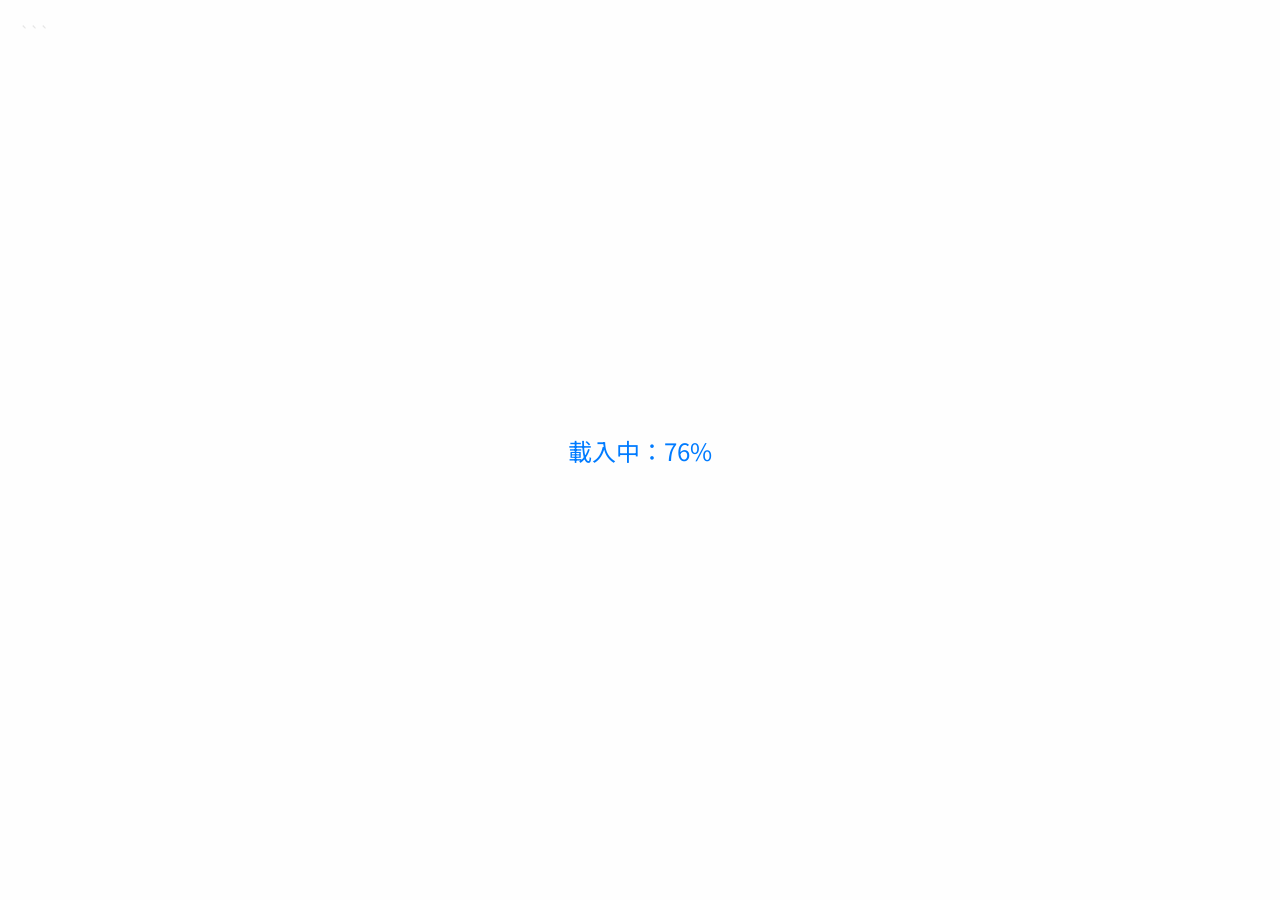
==== src/index.html @ 43b44c0f "update" ====
<!DOCTYPE html>
<html lang="zh-TW">
<head>
    <meta charset="UTF-8">
    <meta name="viewport" content="width=device-width, initial-scale=1.0">
    <title>高雄 YouBike 站點搜尋</title>
    <link href="https://fonts.googleapis.com/css2?family=Noto+Sans+TC:wght@400;500;700&display=swap" rel="stylesheet">
    <link rel="manifest" href="/public/manifest.json">
    <script>
        if ('serviceWorker' in navigator) {
            window.addEventListener('load', function() {
                navigator.serviceWorker.register('/public/service-worker.js')
                .then(function(registration) {
                    console.log('Service Worker registered with scope:', registration.scope);
                })
                .catch(function(error) {
                    console.error('Service Worker registration failed:', error);
                });
            });
        }
    </script>
    <style>
        body {
            font-family: 'Noto Sans TC', Arial, sans-serif;
            margin: 20px;
            background: #f4f4f4;
            transition: background 0.5s ease, color 0.5s ease;
        }
        h1 {
            color: #007BFF;
            text-align: center;
            margin-bottom: 20px;
        }
        #searchContainer {
            display: flex;
            align-items: center;
            margin-left: auto;
            margin-right: auto;
            max-width: 500px;
            width: 100%;
        }
        #keyword {
            padding: 10px;
            width: calc(100% - 120px);
            max-width: 400px;
            border: 1px solid #ccc;
            border-radius: 5px 0 0 5px;
            margin-right: 0;
            font-size: 16px;
            box-shadow: inset 0 1px 3px rgba(0,0,0,0.1);
            word-wrap: break-word;
            overflow-wrap: break-word;
            display: block;
        }
        #keyword:focus {
            outline: none;
            border-color: #007BFF;
            box-shadow: 0 0 5px rgba(0,123,255,0.5);
        }
        button {
            padding: 10px 20px;
            background-color: #007BFF;
            color: white;
            border: none;
            border-radius: 0 5px 5px 0;
            cursor: pointer;
            font-size: 16px;
            transition: background-color 0.3s ease;
            box-shadow: 0 2px 5px rgba(0,0,0,0.2);
            margin-left: 0;
            width: auto;
            min-width: 50px;
            text-align: center;
            display: block;
        }
        button:hover {
            background-color: #0056b3;
        }
        #results {
            margin-top: 20px;
            display: flex;
            flex-wrap: wrap;
            gap: 20px;
            justify-content: center;
        }
        .station {
            background-color: white;
            border: 1px solid #e0e0e0;
            padding: 20px;
            border-radius: 10px;
            margin-bottom: 10px;
            width: calc(33% - 20px);
            min-width: 250px;
            box-shadow: 0 4px 8px rgba(0,0,0,0.1);
            transition: transform 0.2s ease, box-shadow 0.2s ease;
            word-wrap: break-word;
            overflow-wrap: break-word;
            cursor: pointer;
            position: relative;
        }
        .station:hover {
            transform: translateY(-5px);
            box-shadow: 0 6px 12px rgba(0,0,0,0.2);
        }
        .station h3 {
            margin: 0 0 10px 0;
            color: #007BFF;
            font-size: 1.2em;
            word-wrap: break-word;
            overflow-wrap: break-word;
        }
        .station p {
            margin: 0 0 5px 0;
            color: #555;
            font-size: 1em;
            word-wrap: break-word;
            overflow-wrap: break-word;
        }
        .station .pin-button {
            position: absolute;
            top: 10px;
            right: 10px;
            font-size: 24px;
            background: none;
            border: none;
            cursor: pointer;
            color: #007BFF;
            transition: transform 0.2s ease, color 0.2s ease;
            width: auto;
            height: auto;
            border-radius: 0;
            display: inline;
        }
        .station .pin-button:hover {
            transform: scale(1.2);
            color: #0056b3;
        }
        .station .pin-button.pinned {
            color: #FFD700;
        }
        #loading {
            position: fixed;
            top: 50%;
            left: 50%;
            transform: translate(-50%, -50%);
            padding: 20px;
            background: rgba(255, 255, 255, 0.8);
            border-radius: 5px;
            font-size: 1.2em;
            z-index: 10;
            display: none;
            opacity: 0;
            transition: opacity 0.5s ease;
        }
        #loading.show {
            opacity: 1;
            display: block;
        }
        .overlay {
            position: fixed;
            top: 0;
            left: 0;
            width: 100%;
            height: 100%;
            background-color: rgba(0, 0, 0, 0.5);
            z-index: 999;
            display: none;
        }
        .overlay.show {
            display: block;
        }
        .modal {
            position: fixed;
            top: 50%;
            left: 50%;
            transform: translate(-50%, -50%);
            background-color: white;
            padding: 20px;
            border-radius: 10px;
            box-shadow: 0 4px 8px rgba(0, 0, 0, 0.2);
            z-index: 1000;
            text-align: center;
            display: none;
        }
        .modal.show {
            display: block;
        }
        .modal button {
            margin-top: 10px;
            padding: 10px 20px;
            background-color: #007BFF;
            color: white;
            border: none;
            border-radius: 5px;
            cursor: pointer;
            font-size: 16px;
            transition: background-color 0.3s ease;
        }
        .modal button:hover {
            background-color: #0056b3;
        }

        body.dark-mode {
            background: #333;
            color: #ffffff;
            transition: background 0.5s ease, color 0.5s ease;
        }
        body.dark-mode h1 {
            color: #90CAF9;
        }
        body.dark-mode #keyword {
            background-color: #1e1e1e;
            color: #ffffff;
            border-color: #90caf9;
        }
        body.dark-mode #keyword:focus {
            box-shadow: 0 0 5px rgba(144, 202, 249, 0.5);
        }
        body.dark-mode button {
            background-color: #90caf9;
            color: #121212;
        }
        body.dark-mode button:hover {
            background-color: #64b5f6;
        }
        body.dark-mode .station {
            background-color: #444;
            border-color: #555;
            color: #ffffff;
        }
        body.dark-mode .station h3 {
            color: #90CAF9;
        }
        body.dark-mode .station p {
            color: #cccccc;
        }
        body.dark-mode .modal {
            background-color: #333;
            color: #ffffff;
        }
        body.dark-mode .overlay {
            background-color: rgba(0, 0, 0, 0.8);
        }
        body.dark-mode #loading {
            background: #ffffff;
            color: #000000;
        }
        body.dark-mode #loadingOverlay {
            background-color: rgba(51, 51, 51, 0.9);
        }
        body.dark-mode #loadingText {
            color: #ffffff;
        }

        #toggleDarkMode {
            position: fixed;
            bottom: 20px;
            right: 20px;
            z-index: 1000;
            width: 50px;
            height: 50px;
            background: linear-gradient(135deg, #007BFF, #0056b3);
            color: white;
            border: none;
            border-radius: 50%;
            cursor: pointer;
            box-shadow: 0 4px 8px rgba(0, 0, 0, 0.2);
            display: flex;
            align-items: center;
            justify-content: center;
            font-size: 24px;
            transition: background 0.3s ease, transform 0.2s ease;
        }
        #toggleDarkMode:hover {
            background: linear-gradient(135deg, #0056b3, #003f7f);
            transform: scale(1.1);
        }
        body.dark-mode #toggleDarkMode {
            background: linear-gradient(135deg, #90caf9, #64b5f6);
            color: #121212;
        }
        body.dark-mode #toggleDarkMode:hover {
            background: linear-gradient(135deg, #64b5f6, #42a5f5);
        }

        @media (max-width: 768px) {
            .station {
                width: calc(50% - 20px);
            }
            #keyword {
                width: 100%;
                margin-right: 0;
                margin-bottom: 10px;
                border-radius: 5px 5px 0 0;
                display: block;
            }
            button {
                width: 100%;
                border-radius: 0 0 5px 5px;
                display: block;
            }
            #searchContainer {
                flex-direction: column;
            }
            #results {
                gap: 10px;
            }
            .station{
                margin-bottom: 10px;
            }
        }
        @media (max-width: 480px) {
            .station {
                width: 100%;
            }
        }
        #loadingOverlay {
            position: fixed;
            top: 0;
            left: 0;
            width: 100%;
            height: 100%;
            background-color: rgba(255, 255, 255, 0.9);
            display: flex;
            justify-content: center;
            align-items: center;
            z-index: 10000;
            transition: opacity 0.5s ease;
        }
        #loadingContent {
            display: flex;
            flex-direction: column;
            align-items: center;
            justify-content: center;
        }
        #loadingText {
            font-size: 1.5em;
            color: #007BFF;
            text-align: center;
        }
        /* 新增滑動開關樣式 */
        .switch {
            position: relative;
            display: inline-block;
            width: 50px;
            height: 24px;
        }
        .switch input {
            opacity: 0;
            width: 0;
            height: 0;
        }
        .slider {
            position: absolute;
            cursor: pointer;
            top: 0;
            left: 0;
            right: 0;
            bottom: 0;
            background-color: #ccc;
            transition: .4s;
            border-radius: 24px;
        }
        .slider:before {
            position: absolute;
            content: "";
            height: 18px;
            width: 18px;
            left: 3px;
            bottom: 3px;
            background-color: white;
            transition: .4s;
            border-radius: 50%;
        }
        input:checked + .slider {
            background-color: #007BFF;
        }
        input:checked + .slider:before {
            transform: translateX(26px);
        }
    </style>
</head>
<body>
    <div id="loadingOverlay">
        <div id="loadingContent">
            <p id="loadingText">載入中</p>
        </div>
    </div>
    <div id="mainContent" style="display:none;">
        <h1>高雄 YouBike 搜尋</h1>
        <div id="searchContainer">
            <input type="text" id="keyword" placeholder="請輸入站點名稱、區域或地址" value="">
            <button id="searchButton">搜尋</button> 
        </div>
        <!-- 修改定位開關為滑動開關 -->
        <div id="locationSwitchContainer" style="text-align: center; margin: 10px 0;">
            <label class="switch">
                <input type="checkbox" id="toggleUseLocation">
                <span class="slider"></span>
            </label>
            <span style="margin-left:10px;">使用定位</span>
        </div>
        <div id="results"></div>
        <div id="loading">載入中，請稍候...</div>
        <div class="overlay"></div>
        <div class="modal" id="permissionModal">
            <p id="modalText"></p>
            <button id="modalButton">確定</button>
        </div>
        <!-- 新增 GitHub 按鈕 -->
        <a href="https://github.com/potatosserver/YouBike" target="_blank" title="GitHub Repository">
            <button id="githubButton" style="position: fixed; bottom: 80px; right: 20px; z-index: 1000; width: 50px; height: 50px; background: white; color: black; border: none; border-radius: 50%; cursor: pointer; display: flex; align-items: center; justify-content: center;">
                <img src="https://cdn-icons-png.flaticon.com/512/25/25231.png" alt="GitHub" style="width:35px; height:35px;">
            </button>
        </a>
        <!-- 顏色模式變換按鈕 -->
        <button id="toggleDarkMode" title="切換暗色模式">🌙</button>
    </div>
    <script>
        let userLocation = null;
        let initialLoad = true;
        let locationDenied = false;
        let geolocationErrorMessage = null;
        const defaultLatitude = 22.6315725;
        const defaultLongitude = 120.3025079;
        const overlay = document.querySelector('.overlay');
        const modal = document.querySelector('.modal');
        const modalText = document.getElementById('modalText');
        const modalButton = document.getElementById('modalButton');
        const resultsDiv = document.getElementById('results');
        const loadingDiv = document.getElementById('loading');
        const keywordInput = document.getElementById('keyword');
        const searchButton = document.getElementById('searchButton');

        const maxResults = 100;
        const defaultSearchArea = "";

        const pinnedStations = new Set(JSON.parse(localStorage.getItem('pinnedStations') || '[]'));
        // 讀取並設定使用定位的狀態，預設為 true
        const useLocationSetting = localStorage.getItem("useLocation");
        const useLocation = useLocationSetting === null ? true : useLocationSetting === "true";
        document.getElementById('toggleUseLocation').checked = useLocation;

        document.getElementById('toggleUseLocation').addEventListener('change', function(){
            localStorage.setItem("useLocation", this.checked);
            if(this.checked) {
                // 啟用定位
                getLocation();
            } else {
                // 停用定位，使用預設座標
                userLocation = { latitude: defaultLatitude, longitude: defaultLongitude };
                searchYouBike();
            }
        });

        function togglePinStation(stationId, event) {
            event.stopPropagation();
            if (pinnedStations.has(stationId)) {
                pinnedStations.delete(stationId);
            } else {
                pinnedStations.add(stationId);
            }
            localStorage.setItem('pinnedStations', JSON.stringify([...pinnedStations]));

            const pinButton = document.querySelector(`.pin-button[data-id="${stationId}"]`);
            if (pinButton) {
                pinButton.classList.toggle('pinned');
                pinButton.textContent = pinnedStations.has(stationId) ? '★' : '☆';
            }

            updateResultsOrder();
        }

        let mainContentShown = false;
        function showMainContent() {
            if (!mainContentShown) {
                const overlay = document.getElementById("loadingOverlay");
                const mainContent = document.getElementById("mainContent");
                overlay.style.opacity = "0";
                setTimeout(() => {
                    overlay.style.display = "none";
                    mainContent.style.display = "block";
                }, 500);
                mainContentShown = true;
            }
        }

        (function simulateLoadingPercentage(){
            const loadingText = document.getElementById("loadingText");
            let progress = 0;
            let lockedProgress = null;
            loadingTextInterval = setInterval(() => {
                if(!mainContentShown) {
                    if (progress < 85) {
                        progress++;
                        loadingText.textContent = "載入中：" + progress + "%";
                    } else {
                        if(lockedProgress === null){
                            lockedProgress = 85 + Math.floor(Math.random() * 11);
                        }
                        loadingText.textContent = "載入中：" + lockedProgress + "%";
                    }
                } else {
                    clearInterval(loadingTextInterval);
                }
            }, 50);
        })();

        async function searchYouBike(showLoadingIndicator = true) {
            if (showLoadingIndicator) showLoading();
            const keyword = keywordInput.value.trim().toLowerCase();
            try {
                const kcgUrl = "https://api.kcg.gov.tw/api/service/Get/b4dd9c40-9027-4125-8666-06bef1756092";
                const kcgResponse = await fetch(kcgUrl, {
                    headers: { "User-Agent": "Mozilla/5.0" }
                });
                if (!kcgResponse.ok) throw new Error(`HTTP error! status: ${kcgResponse.status}`);
                const kcgData = await kcgResponse.json();
                const kcgRetVal = kcgData?.data?.data?.retVal;
                if (!Array.isArray(kcgRetVal)) {
                    resultsDiv.innerHTML = "<p>找不到資料，請檢查 API 回應格式或資料來源。</p>";
                    if (showLoadingIndicator) hideLoading();
                    return;
                }

                let kcgResults = kcgRetVal;
                if (keyword) {
                    kcgResults = kcgResults.filter(station => {
                        const stationName = station.sna ? station.sna.toLowerCase() : '';
                        const stationArea = station.sarea ? station.sarea.toLowerCase() : '';
                        const stationAddress = station.ar ? station.ar.toLowerCase() : '';
                        return stationArea.includes(keyword) || stationName.includes(keyword) || stationAddress.includes(keyword);
                    });
                }
                kcgResults = kcgResults.sort((a, b) => {
                    const distA = calculateDistance(
                        userLocation ? userLocation.latitude : defaultLatitude,
                        userLocation ? userLocation.longitude : defaultLongitude,
                        a.lat, a.lng
                    );
                    const distB = calculateDistance(
                        userLocation ? userLocation.latitude : defaultLatitude,
                        userLocation ? userLocation.longitude : defaultLongitude,
                        b.lat, b.lng
                    );
                    return distA - distB;
                });
                let limit = keyword ? 50 : 20;
                let usedStations;
                if (!keyword) {
                    // 首頁狀態：顯示釘選車站在前，其次依定位排序其他車站
                    const pinnedFromLocal = kcgResults.filter(station => pinnedStations.has(String(station.sno)));
                    const unpinned = kcgResults.filter(station => !pinnedStations.has(String(station.sno)));
                    pinnedFromLocal.sort((a, b) => {
                        const distA = calculateDistance(
                            userLocation ? userLocation.latitude : defaultLatitude,
                            userLocation ? userLocation.longitude : defaultLongitude,
                            a.lat, a.lng
                        );
                        const distB = calculateDistance(
                            userLocation ? userLocation.latitude : defaultLatitude,
                            userLocation ? userLocation.longitude : defaultLongitude,
                            b.lat, b.lng
                        );
                        return distA - distB;
                    });
                    unpinned.sort((a, b) => {
                        const distA = calculateDistance(
                            userLocation ? userLocation.latitude : defaultLatitude,
                            userLocation ? userLocation.longitude : defaultLongitude,
                            a.lat, a.lng
                        );
                        const distB = calculateDistance(
                            userLocation ? userLocation.latitude : defaultLatitude,
                            userLocation ? userLocation.longitude : defaultLongitude,
                            b.lat, b.lng
                        );
                        return distA - distB;
                    });
                    usedStations = [...pinnedFromLocal, ...unpinned].slice(0, limit);
                } else {
                    usedStations = kcgResults.slice(0, limit);
                    // 當有關鍵字時維持原本邏輯：先釘選再非釘選排序
                    const pinnedList = usedStations.filter(station => pinnedStations.has(String(station.sno)));
                    const nonPinnedList = usedStations.filter(station => !pinnedStations.has(String(station.sno)));
                    pinnedList.sort((a, b) => {
                        const distA = calculateDistance(
                            userLocation ? userLocation.latitude : defaultLatitude,
                            userLocation ? userLocation.longitude : defaultLongitude,
                            a.lat, a.lng
                        );
                        const distB = calculateDistance(
                            userLocation ? userLocation.latitude : defaultLatitude,
                            userLocation ? userLocation.longitude : defaultLongitude,
                            b.lat, b.lng
                        );
                        return distA - distB;
                    });
                    nonPinnedList.sort((a, b) => {
                        const distA = calculateDistance(
                            userLocation ? userLocation.latitude : defaultLatitude,
                            userLocation ? userLocation.longitude : defaultLongitude,
                            a.lat, a.lng
                        );
                        const distB = calculateDistance(
                            userLocation ? userLocation.latitude : defaultLatitude,
                            userLocation ? userLocation.longitude : defaultLongitude,
                            b.lat, b.lng
                        );
                        return distA - distB;
                    });
                    usedStations = [...pinnedList, ...nonPinnedList];
                }
                const stationIds = usedStations.map(station => String(station.sno));
                const vehData = await queryVehicleData(stationIds);
                
                const organizedOutput = usedStations.map(site => {
                    const info = {
                        id: String(site.sno),
                        name: site.sna,
                        coords: [site.lat, site.lng],
                        district: site.sarea,
                        address: site.ar
                    };
                    const vehicle = Object.entries(vehData).find(([key]) => key === info.id)?.[1] || {};
                    return { station_info: info, vehicle_info: vehicle };
                });

                resultsDiv.innerHTML = '';
                organizedOutput.forEach(item => {
                    const station = item.station_info;
                    const vehicle = item.vehicle_info;
                    const pinButton = `<span class="pin-button ${pinnedStations.has(station.id) ? 'pinned' : ''}" data-id="${station.id}" onclick="togglePinStation('${station.id}', event)">${pinnedStations.has(station.id) ? '★' : '☆'}</span>`;
                    const distance = calculateDistance(
                        userLocation ? userLocation.latitude : defaultLatitude,
                        userLocation ? userLocation.longitude : defaultLongitude,
                        station.coords[0],
                        station.coords[1]
                    );
                    const cardContent = `
                        ${pinButton}
                        <h3>${station.name || '未知站點'}</h3>
                        <p class="distance">距離: ${distance.toFixed(2)} 公里</p>
                        <p>地區: ${station.district || '未知區域'}</p>
                        <p>地址: ${station.address || '未知地址'}</p>
                        <p>YouBike 2.0: <span class="vehicle_yb2">${vehicle?.available_2_0 !== undefined ? vehicle.available_2_0 : '未知'}</span></p>
                        <p>YouBike 2.0E: <span class="vehicle_ybe">${vehicle?.available_e !== undefined ? vehicle.available_e : '未知'}</span></p>
                        <p>可停空位數: <span class="vehicle_empty">${vehicle?.empty_spaces !== undefined ? vehicle.empty_spaces : '未知'}</span></p>
                    `;

                    const card = document.createElement('div');
                    card.className = 'station';
                    card.dataset.id = station.id;
                    card.dataset.lat = station.coords[0];
                    card.dataset.lng = station.coords[1];
                    card.style.width = window.innerWidth < 768 ? (window.innerWidth < 480 ? "100%" : "calc(50% - 10px)") : "calc(33% - 14px)";
                    card.innerHTML = cardContent;
                    card.addEventListener("click", () => {
                        const lat = parseFloat(station.coords[0]), lng = parseFloat(station.coords[1]);
                        if (!isNaN(lat) && !isNaN(lng)) {
                            const googleMapsUrl = `https://www.google.com/maps?q=${lat},${lng}`;
                            window.open(googleMapsUrl, "_blank");
                        } else {
                            showModal("站點座標無效，無法開啟地圖。");
                        }
                    });
                    resultsDiv.appendChild(card);
                });
                showMainContent();
            } catch (error) {
                console.error("Fetch error:", error);
                resultsDiv.innerHTML = `發生錯誤: ${error.message}`;
            } finally {
                if (showLoadingIndicator) hideLoading();
            }
        }

        async function queryVehicleData(stationIds) {
            if (stationIds.length > 60) {
                stationIds = stationIds.slice(0, 60);
            }
            const batchSize = 20;
            const allVehicleData = {};
            const headers = {
                'Accept': '*/*',
                'Content-Type': 'application/json',
                'Origin': 'https://www.youbike.com.tw',
                'Referer': 'https://www.youbike.com.tw/'
            };

            for (let i = 0; i < stationIds.length; i += batchSize) {
                const stationIdBatch = stationIds.slice(i, i + batchSize);
                const body = JSON.stringify({ station_no: stationIdBatch });

                try {
                    const response = await fetch('https://apis.youbike.com.tw/tw2/parkingInfo', {
                        method: 'POST',
                        headers,
                        body
                    });
                    const result = await response.json();
                    if (result.retCode === 1 && result.retVal && result.retVal.data) {
                        const dataArray = result.retVal.data;
                        dataArray.forEach(item => {
                            allVehicleData[item.station_no] = {
                                available_2_0: item.available_spaces_detail ? item.available_spaces_detail.yb2 : 0,
                                available_e: item.available_spaces_detail ? item.available_spaces_detail.eyb : 0,
                                empty_spaces: item.empty_spaces || 0
                            };
                        });
                    } else {
                        console.error("API 請求失敗:", result.retMsg);
                    }
                } catch (e) {
                    console.error(e);
                }
            }
            return allVehicleData;
        }

        function updateResultsOrder() {
            const cards = Array.from(document.querySelectorAll(".station"));
            cards.sort((a, b) => {
                const aPinned = pinnedStations.has(a.dataset.id);
                const bPinned = pinnedStations.has(b.dataset.id);
                if (aPinned && !bPinned) return -1;
                if (!aPinned && bPinned) return 1;
                const distanceA = calculateDistance(
                    userLocation ? userLocation.latitude : defaultLatitude,
                    userLocation ? userLocation.longitude : defaultLongitude,
                    parseFloat(a.dataset.lat),
                    parseFloat(a.dataset.lng)
                );
                const distanceB = calculateDistance(
                    userLocation ? userLocation.latitude : defaultLatitude,
                    userLocation ? userLocation.longitude : defaultLongitude,
                    parseFloat(b.dataset.lat),
                    parseFloat(b.dataset.lng)
                );
                return distanceA - distanceB;
            });
            cards.forEach(card => {
                resultsDiv.appendChild(card);
            });
        }

        function showLoading() {
            loadingDiv.classList.add('show');
        }

        function hideLoading() {
            loadingDiv.classList.remove('show');
        }

        function showModal(message) {
            modalText.textContent = message;
            overlay.classList.add('show');
            modal.classList.add('show');
        }

        function hideModal() {
            overlay.classList.remove('show');
            modal.classList.remove('show');
        }

        function calculateDistance(lat1, lon1, lat2, lon2) {
            const R = 6371;
            const dLat = (lat2 - lat1) * Math.PI / 180;
            const dLon = (lon2 - lon1) * Math.PI / 180;
            const a = Math.sin(dLat / 2) * Math.sin(dLat / 2) +
                      Math.cos(lat1 * Math.PI / 180) * Math.cos(lat2 * Math.PI / 180) *
                      Math.sin(dLon / 2) * Math.sin(dLon / 2);
            const c = 2 * Math.atan2(Math.sqrt(a), Math.sqrt(1 - a));
            return R * c;
        }

        function handleGeolocationSuccess(position) {
            userLocation = {
                latitude: position.coords.latitude,
                longitude: position.coords.longitude
            };
            searchYouBike();
        }

        function handleGeolocationError(error) {
            console.error("Geolocation error:", error);
            locationDenied = true;
            let errorMessage = "";
            switch(error.code) {
                case error.PERMISSION_DENIED:
                    errorMessage = "未提供定位權限，將使用捷運美麗島站作為中心定位。";
                    break;
                case error.POSITION_UNAVAILABLE:
                    errorMessage = "定位資訊不可用，將使用捷運美麗島站作為中心定位。";
                    break;
                case error.TIMEOUT:
                    errorMessage = "定位逾時，將使用捷運美麗島站作為中心定位。";
                    break;
                default:
                    errorMessage = "定位錯誤，將使用捷運美麗島站作為中心定位。";
                    break;
            }
            showModal(errorMessage);
            userLocation = { latitude: defaultLatitude, longitude: defaultLongitude };
            searchYouBike();
        }

        function handleGeoUpdateSuccess(position) {
            userLocation = {
                latitude: position.coords.latitude,
                longitude: position.coords.longitude
            };
            updateCardDistances();
        }
        function handleGeoUpdateError(error) {
            console.error("Geolocation update error:", error);
        }

        function getLocation() {
            // 檢查定位開關是否開啟，若未開啟則直接返回
            if (!document.getElementById('toggleUseLocation').checked) {
                return;
            }
            if (navigator.geolocation) {
                navigator.geolocation.getCurrentPosition(handleGeolocationSuccess, handleGeolocationError, {
                    enableHighAccuracy: true,
                    timeout: 10000,
                    maximumAge: 0
                });
                setInterval(() => {
                    // 每次發送前再檢查開關狀態
                    if (document.getElementById('toggleUseLocation').checked) {
                        navigator.geolocation.getCurrentPosition(handleGeoUpdateSuccess, handleGeoUpdateError, {
                            enableHighAccuracy: true,
                            timeout: 10000,
                            maximumAge: 0
                        });
                    }
                }, 10000);
            } else {
                showModal("您的瀏覽器不支援地理位置功能。站點將以預設地點 (捷運美麗島站) 為中心顯示。");
                userLocation = { latitude: defaultLatitude, longitude: defaultLongitude };
                searchYouBike();
                hideLoading();
            }
        }

        function updateCardDistances() {
            const cards = document.querySelectorAll('.station');
            cards.forEach(card => {
                const lat = parseFloat(card.dataset.lat);
                const lng = parseFloat(card.dataset.lng);
                const newDistance = calculateDistance(
                    userLocation ? userLocation.latitude : defaultLatitude,
                    userLocation ? userLocation.longitude : defaultLongitude,
                    lat, lng
                );
                const distanceEl = card.querySelector('.distance');
                if(distanceEl) {
                    distanceEl.textContent = "距離: " + newDistance.toFixed(2) + " 公里";
                }
            });
            // 更新排序
            updateResultsOrder();
        }

        function updateVehicleData() {
            const stationElements = document.querySelectorAll('.station');
            if (!stationElements.length) return;
            const stationIds = Array.from(stationElements).map(el => el.dataset.id);
            queryVehicleData(stationIds).then(vehicleData => {
                stationElements.forEach(card => {
                    const id = card.dataset.id;
                    const data = vehicleData[id] || {};
                    const yb2El = card.querySelector('.vehicle_yb2');
                    const ybeEl = card.querySelector('.vehicle_ybe');
                    const emptyEl = card.querySelector('.vehicle_empty');
                    if(yb2El) yb2El.textContent = (data.available_2_0 !== undefined ? data.available_2_0 : '未知');
                    if(ybeEl) ybeEl.textContent = (data.available_e !== undefined ? data.available_e : '未知');
                    if(emptyEl) emptyEl.textContent = (data.empty_spaces !== undefined ? data.empty_spaces : '未知');
                });
            }).catch(error => {
                console.error("Vehicle data update failed:", error);
            });
        }

        const toggleDarkModeButton = document.getElementById('toggleDarkMode');
        toggleDarkModeButton.addEventListener('click', () => {
            document.body.classList.toggle('dark-mode');
            const isDark = document.body.classList.contains("dark-mode");
            localStorage.setItem("dark_mode", isDark);
            toggleDarkModeButton.innerHTML = isDark ? '<span style="color:#ffd700; font-size:32px;">☀️</span>' : '🌙';
        });
        if (localStorage.getItem("dark_mode") === "true") {
            document.body.classList.add("dark-mode");
            toggleDarkModeButton.innerHTML = '<span style="color:#ffd700; font-size:32px;">☀️</span>';
        }

        modalButton.addEventListener('click', hideModal);

        if(useLocation) {
            getLocation();
        } else {
            userLocation = { latitude: defaultLatitude, longitude: defaultLongitude };
            searchYouBike();
        }

        searchButton.addEventListener('click', searchYouBike);

        keywordInput.addEventListener('keypress', function(event) {
            if (event.key === 'Enter') {
                searchYouBike();
            }
        });
        setInterval(updateVehicleData, 60000);
        // 新增：每10秒依定位更新排序與卡片距離
        setInterval(updateCardDistances, 10000);
    </script>
</body>
</html>
```
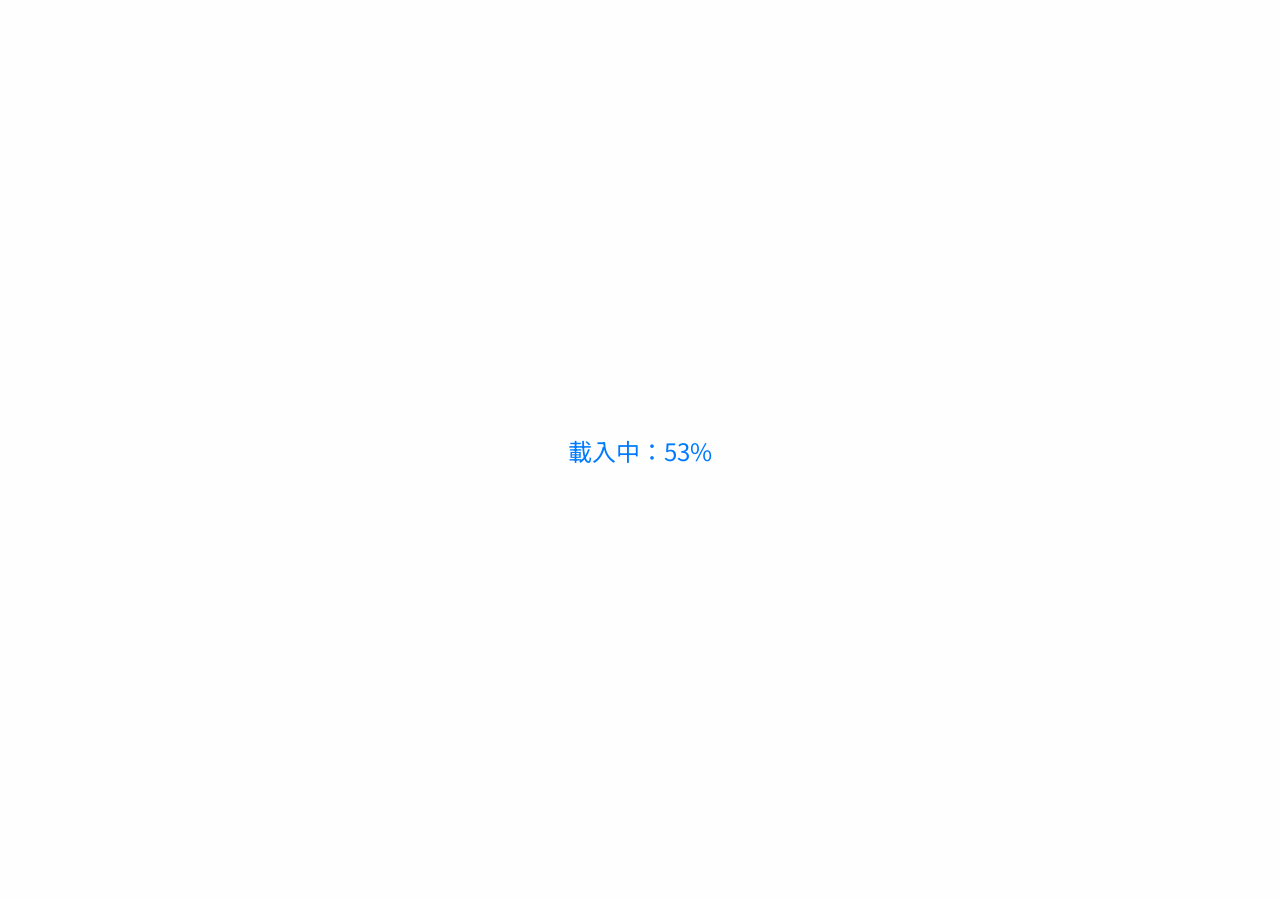
==== commit a03fd2f6: "update" ====
--- a/src/index.html
+++ b/src/index.html
@@ -413,6 +413,8 @@
                 <img src="https://cdn-icons-png.flaticon.com/512/25/25231.png" alt="GitHub" style="width:35px; height:35px;">
             </button>
         </a>
+        <!-- 新增手動安裝按鈕 -->
+        <button id="installButton" style="position: fixed; bottom: 140px; right: 20px; z-index: 1000; width: 50px; height: 50px; background: white; color: black; border: none; border-radius: 50%; cursor: pointer;">安裝</button>
         <!-- 顏色模式變換按鈕 -->
         <button id="toggleDarkMode" title="切換暗色模式">🌙</button>
     </div>
@@ -915,7 +917,24 @@
         setInterval(updateVehicleData, 60000);
         // 新增：每10秒依定位更新排序與卡片距離
         setInterval(updateCardDistances, 10000);
+
+        // 新增安裝事件
+        let deferredPrompt;
+        window.addEventListener('beforeinstallprompt', (e) => {
+            e.preventDefault();
+            deferredPrompt = e;
+            document.getElementById('installButton').style.display = 'block';
+        });
+
+        document.getElementById('installButton').addEventListener('click', async () => {
+            if (deferredPrompt) {
+                deferredPrompt.prompt();
+                const { outcome } = await deferredPrompt.userChoice;
+                console.log('User response to the install prompt:', outcome);
+                deferredPrompt = null;
+                document.getElementById('installButton').style.display = 'none';
+            }
+        });
     </script>
 </body>
 </html>
-``` 
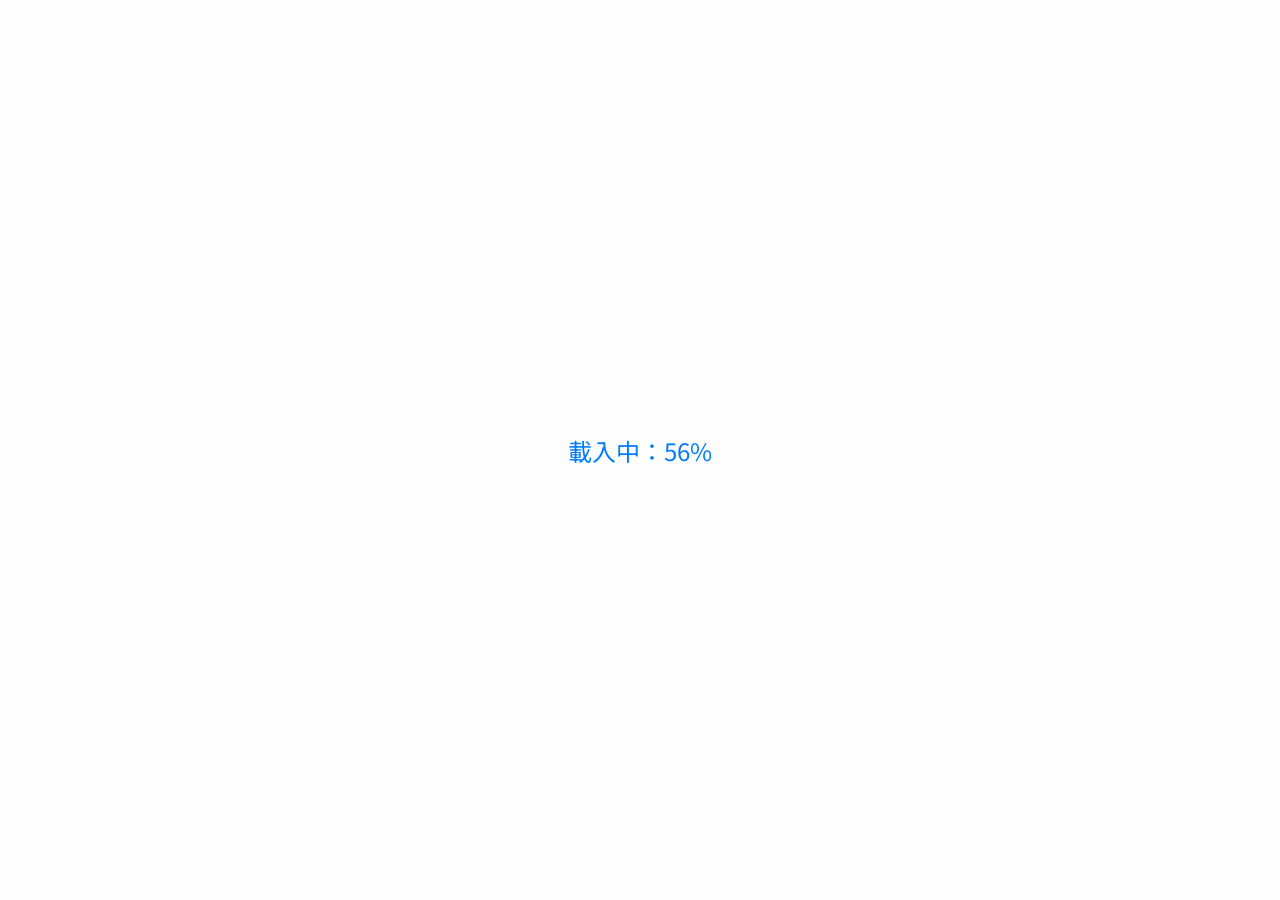
==== commit 107f3125: "update" ====
--- a/src/index.html
+++ b/src/index.html
@@ -9,7 +9,7 @@
     <script>
         if ('serviceWorker' in navigator) {
             window.addEventListener('load', function() {
-                navigator.serviceWorker.register('/public/service-worker.js')
+                navigator.serviceWorker.register("../public/service-worker.js")
                 .then(function(registration) {
                     console.log('Service Worker registered with scope:', registration.scope);
                 })
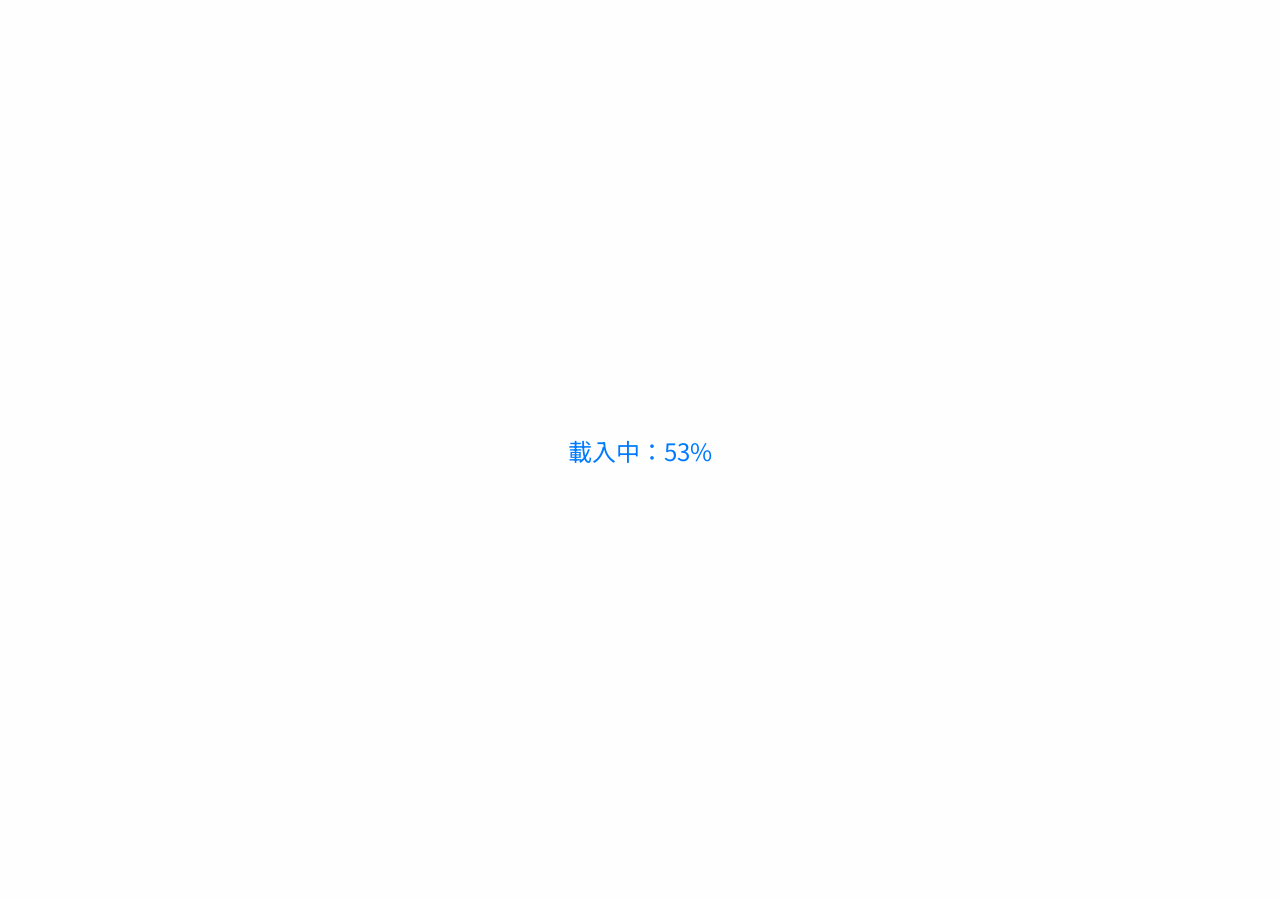
==== commit 43f8e550: "update" ====
--- a/src/index.html
+++ b/src/index.html
@@ -5,7 +5,7 @@
     <meta name="viewport" content="width=device-width, initial-scale=1.0">
     <title>高雄 YouBike 站點搜尋</title>
     <link href="https://fonts.googleapis.com/css2?family=Noto+Sans+TC:wght@400;500;700&display=swap" rel="stylesheet">
-    <link rel="manifest" href="/public/manifest.json">
+    <link rel="manifest" href="/YouBike/public/manifest.json">
     <script>
         if ('serviceWorker' in navigator) {
             window.addEventListener('load', function() {
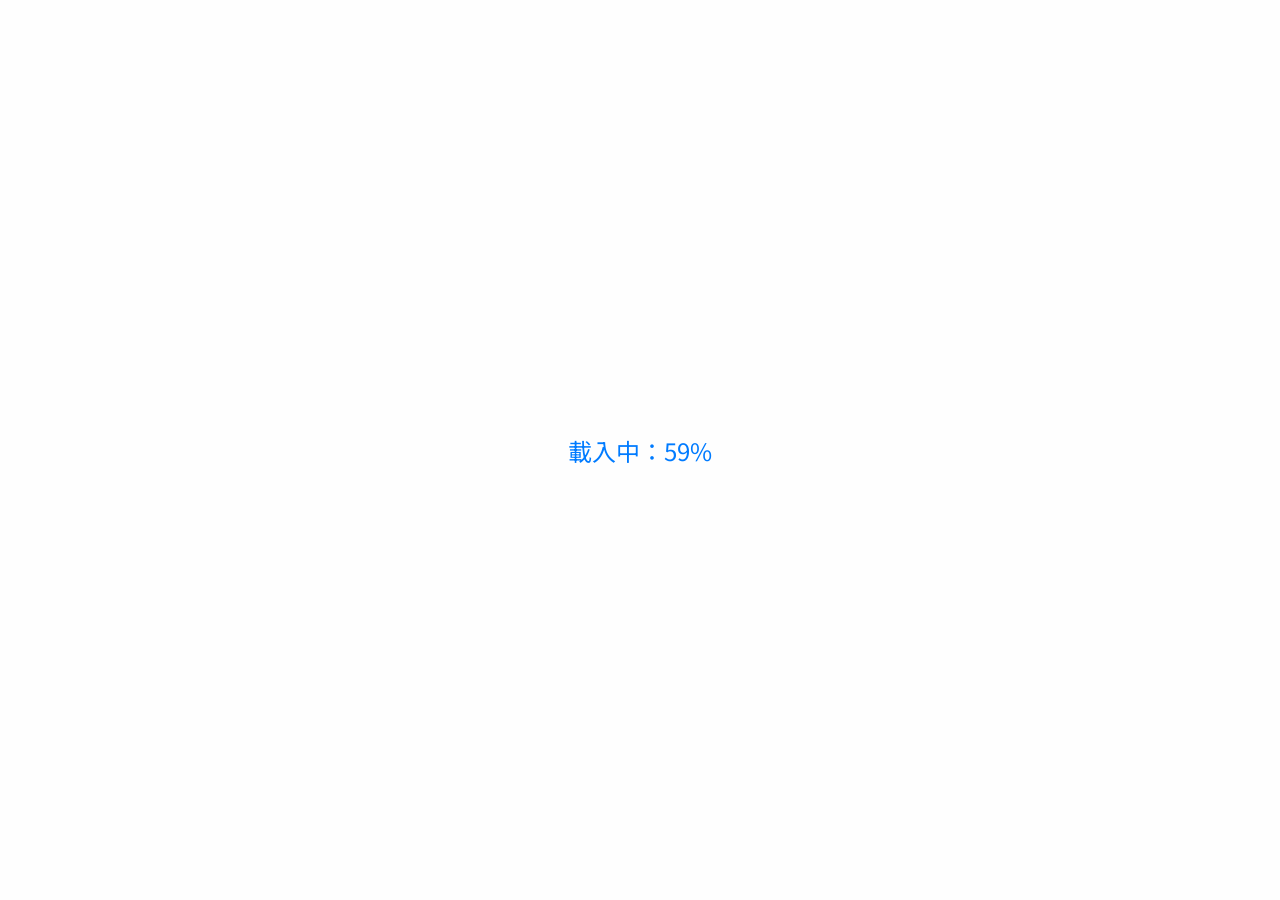
==== commit 9e38972f: "update" ====
--- a/src/index.html
+++ b/src/index.html
@@ -5,7 +5,7 @@
     <meta name="viewport" content="width=device-width, initial-scale=1.0">
     <title>高雄 YouBike 站點搜尋</title>
     <link href="https://fonts.googleapis.com/css2?family=Noto+Sans+TC:wght@400;500;700&display=swap" rel="stylesheet">
-    <link rel="manifest" href="/YouBike/public/manifest.json">
+    <link rel="manifest" href="/YouBike/src/manifest.json">
     <script>
         if ('serviceWorker' in navigator) {
             window.addEventListener('load', function() {
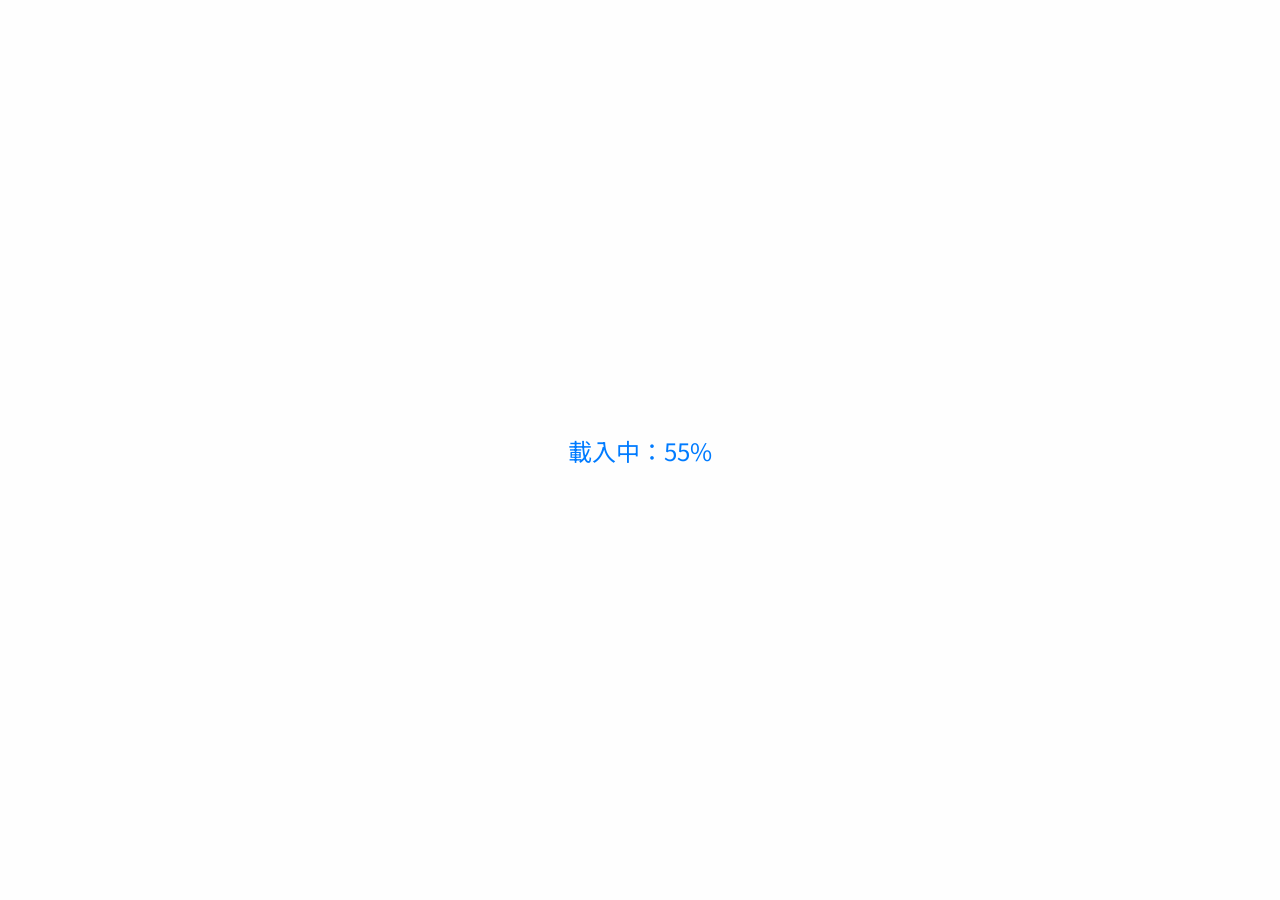
==== commit 0da09397: "update" ====
--- a/src/index.html
+++ b/src/index.html
@@ -9,7 +9,7 @@
     <script>
         if ('serviceWorker' in navigator) {
             window.addEventListener('load', function() {
-                navigator.serviceWorker.register("../public/service-worker.js")
+                navigator.serviceWorker.register("../src/service-worker.js")
                 .then(function(registration) {
                     console.log('Service Worker registered with scope:', registration.scope);
                 })
